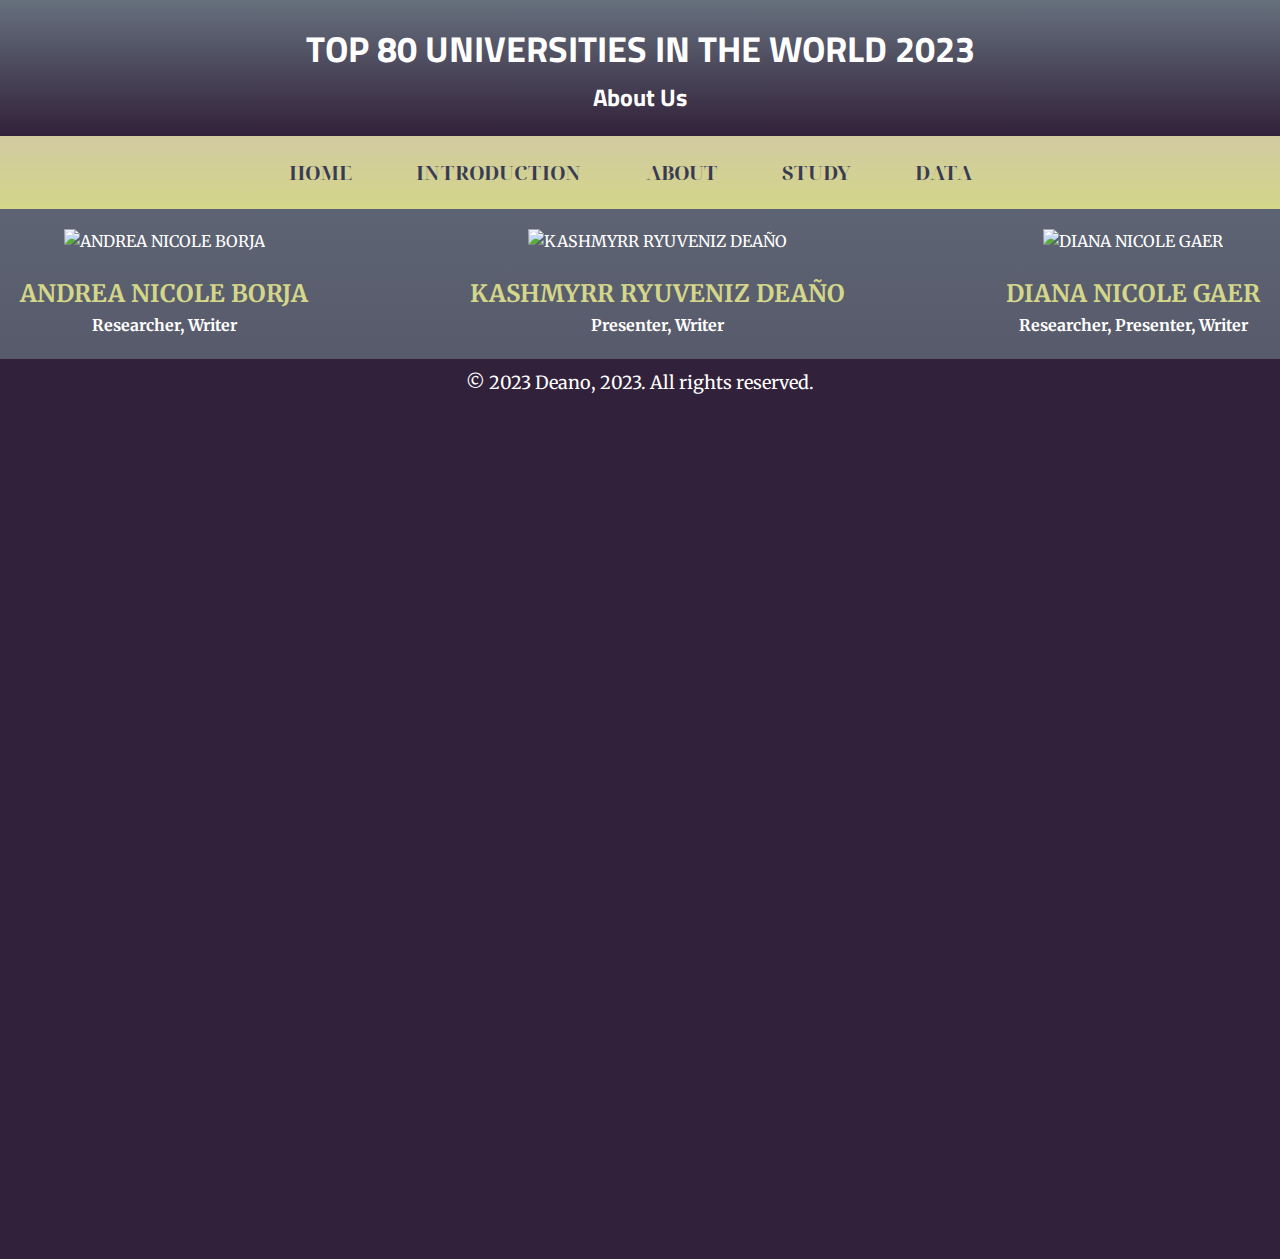
==== about.html @ 70b873c7 "Freedom!!!" ====
<!DOCTYPE html>
<html lang="en">
<head>
    <meta charset="UTF-8">
    <meta name="viewport" content="width=device-width, initial-scale=1.0">
    <link rel="stylesheet" href="styles.css">
    <link rel="icon" href="Images/favicon.png" type="image/x-icon">
    <link rel="shortcut icon" href="Images/favicon.png" type="image/x-icon">
    <title>TOP 80 UNIVERSITIES IN THE WORLD 2023 - ABOUT</title>
</head>
<body>
    <header>
        <div class="title">TOP 80 UNIVERSITIES IN THE WORLD 2023</div>
        <div class="subheading">About Us</div>
    </header>
    <nav>
        <ul class="navbar">
            <li><a href="index.html"><i class="fa fa-home"></i> HOME</a></li>
            <li><a href="introduction.html"><i class="fa fa-info-circle"></i> INTRODUCTION</a></li>
            <li><a href="about.html"><i class="fa fa-users"></i> ABOUT</a></li>
            <li><a href="study.html"><i class="fa fa-book"></i> STUDY</a></li>
            <li><a href="data.html"><i class="fa fa-database"></i> DATA</a></li>
        </ul>
    </nav>
    <main>
        <div class="profile">
            <div class="member">
                <img src="Images/photo1.jpg" alt="ANDREA NICOLE BORJA">
                <h2>ANDREA NICOLE BORJA</h2>
                <h4>Researcher, Writer</h4>
            </div>
            <div class="member">
                <img src="Images/photo2.jpg" alt="KASHMYRR RYUVENIZ DEAÑO">
                <h2>KASHMYRR RYUVENIZ DEAÑO</h2>
                <h4>Presenter, Writer</h4>
            </div>
            <div class="member">
                <img src="Images/photo3.jpg" alt="DIANA NICOLE GAER">
                <h2>DIANA NICOLE GAER</h2>
                <h4>Researcher, Presenter, Writer</h4>
            </div>
        </div>
    </main>
    <footer>
        <ul class="social-links">
                <a href="https://www.facebook.com/yuri.momongan">
                    <svg xmlns="http://www.w3.org/2000/svg" width="16" height="16" fill="currentColor" class="bi bi-facebook" viewBox="0 0 16 16">
                        <!-- ... (your Facebook link) ... -->
                    </svg>
                </a>
                <!-- ... (other social media links) ... -->
            </li>
        </ul>
        <p>&copy; 2023 Deano, 2023. All rights reserved.</p>
    </footer>
</body>
</html>
---- styles.css ----
/* Import Google Fonts */
@import url('https://fonts.googleapis.com/css2?family=Titillium+Web&display=swap');
@import url('https://fonts.googleapis.com/css2?family=Merriweather:wght@700&family=Noto+Serif+Display:ital,wght@0,100;0,300;1,100&family=Noto+Serif:wght@800');

/* Reset default margin, padding, and box-sizing */
* {
    margin: 0;
    padding: 0;
    box-sizing: border-box;
}

/* Global styles */
body {
    background: linear-gradient(to bottom, #66717E, #32213A);
    font-family: "Merriweather", serif;
    font-weight: 400;
    color: #fff;
    margin: 0;
    line-height: 1.6;
}

/* Header styles */
header {
    background: linear-gradient(to bottom, #66717E, #32213A);
    color: #fff;
    text-align: center;
    padding: 20px 0;
    font-weight: 700;
    box-shadow: 0 2px 5px rgba(0, 0, 0, 0.2);
    border-bottom: 1px solid #D1CAA1;
}

header h1 {
    font-size: 36px;
    margin: 0;
    text-transform: uppercase;
}

/* Navigation styles */
.navbar {
    background: linear-gradient(to bottom, #D1CAA1, #D4D689);
    list-style: none;
    text-align: center;
    padding: 10px 0;
}

.navbar li {
    display: inline;
    margin-right: 20px;
}

.navbar a {
    text-decoration: none;
    color: #383B53;
    font-family: 'Noto Serif Display', serif;
    font-weight: 700;
    font-size: 20px;
    opacity: 1;
    transition: opacity 0.3s;
    display: flex;
    align-items: center;
    text-align: left;
    display: inline-block;
    padding: 10px 20px;
}

.navbar a:hover {
    opacity: 0.8;
    background-color: #66717E;
}

.navbar a:active {
    opacity: 0.9;
    background-color: #D1CAA1;
}

/* Main content styles */
main {
    padding: 20px;
    color: #fff;
}

/* Section styles */
section.content {
    margin-bottom: 20px;
    padding: 20px;
    background-color: #66717E;
    border: 1px solid #383B53;
    font-weight: 400;
    text-align: center;
}

/* Heading styles */
h1, h2, h3 {
    font-family: "Merriweather", serif;
    color: #D4D689;
}

h2 {
    font-size: 24px;
    margin-top: 20px;
}

/* Paragraph styles */
p {
    font-size: 18px;
}

/* Table of contents styles */
ol.table-of-contents {
    list-style-type: decimal;
    margin: 0;
    padding-left: 20px;
    font-size: 16px;
    color: #D4D689;
}

ol.table-of-contents li {
    margin: 10px 0;
}

ol.table-of-contents a {
    text-decoration: none;
    color: #D4D689;
    transition: color 0.3s;
}

ol.table-of-contents a:hover {
    color: #fff;
}

/* Footer styles */
footer {
    background-color: #32213A;
    text-align: center;
    padding: 10px 0;
    font-weight: 400;
    position: relative;
    height: 100vh;
    margin: 0;
}

/* Social links styles */
.social-links {
    list-style: none;
    padding: 0;
    position: absolute;
    left: 10px;
    bottom: 10px;
}

.social-links a {
    text-decoration: none;
    color: #D4D689;
    font-size: 24px;
    margin-right: 20px;
    transition: color 0.3s;
}

.social-links a:hover {
    color: #fff;
}

/* Centered image styles */
.centered-photo {
    text-align: center;
}

.centered-photo img {
    max-width: 100%;
    height: auto;
    display: inline-block;
}

/* Title styles */
.title {
    font-family: 'Titillium Web', sans-serif;
    font-size: 36px;
    text-transform: uppercase;
}

/* Subheading styles */
.subheading {
    font-family: 'Titillium Web', sans-serif;
    font-size: 24px;
}

.profile {
    display: flex; /* Use Flexbox for horizontal layout */
    justify-content: space-between; /* Distribute items evenly */
}

.member {
    text-align: center;
}

/* Apply page break before each section */
.title, .photo, .content {
    page-break-before: always;
}
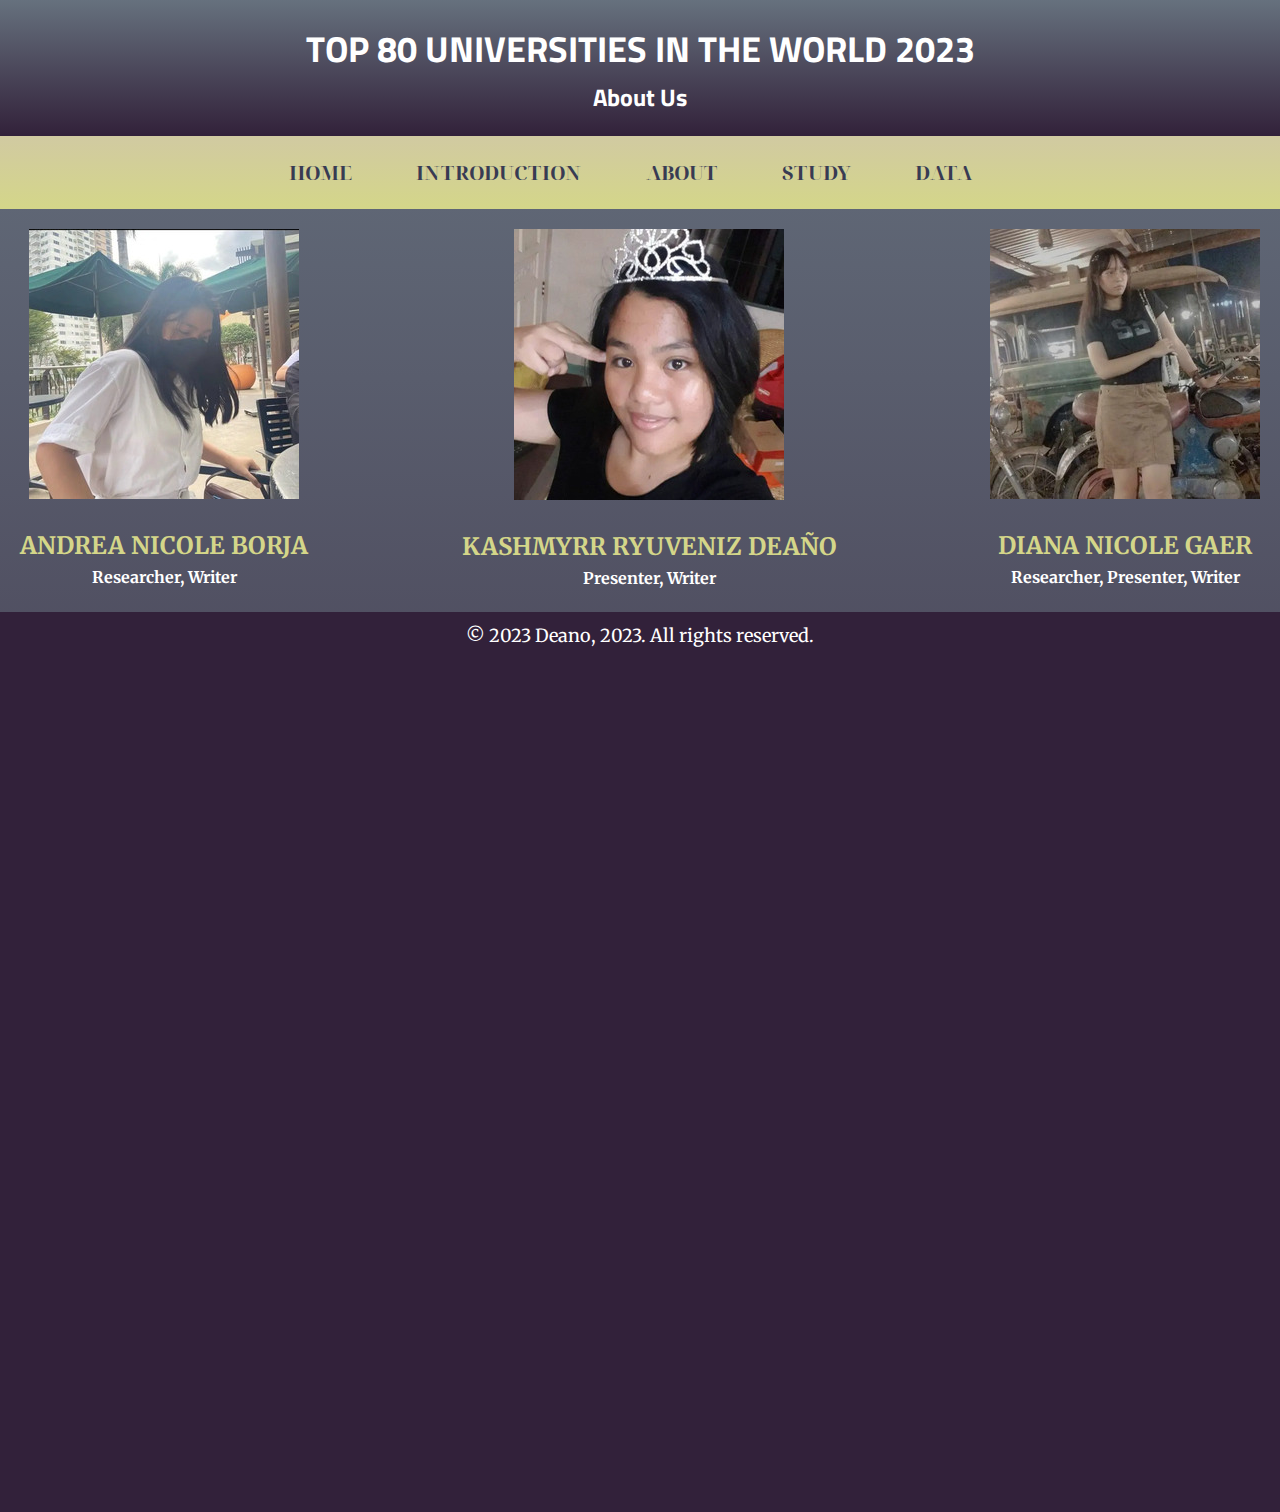
==== commit bd851672: "yeyee" ====
--- a/about.html
+++ b/about.html
@@ -4,8 +4,8 @@
     <meta charset="UTF-8">
     <meta name="viewport" content="width=device-width, initial-scale=1.0">
     <link rel="stylesheet" href="styles.css">
-    <link rel="icon" href="Images/favicon.png" type="image/x-icon">
-    <link rel="shortcut icon" href="Images/favicon.png" type="image/x-icon">
+    <link rel="icon" href="favicon.png" type="image/x-icon">
+    <link rel="shortcut icon" href="favicon.png" type="image/x-icon">
     <title>TOP 80 UNIVERSITIES IN THE WORLD 2023 - ABOUT</title>
 </head>
 <body>
@@ -25,17 +25,17 @@
     <main>
         <div class="profile">
             <div class="member">
-                <img src="Images/photo1.jpg" alt="ANDREA NICOLE BORJA">
+                <img src="photo1.jpg" alt="ANDREA NICOLE BORJA">
                 <h2>ANDREA NICOLE BORJA</h2>
                 <h4>Researcher, Writer</h4>
             </div>
             <div class="member">
-                <img src="Images/photo2.jpg" alt="KASHMYRR RYUVENIZ DEAÑO">
+                <img src="photo2.jpg" alt="KASHMYRR RYUVENIZ DEAÑO">
                 <h2>KASHMYRR RYUVENIZ DEAÑO</h2>
                 <h4>Presenter, Writer</h4>
             </div>
             <div class="member">
-                <img src="Images/photo3.jpg" alt="DIANA NICOLE GAER">
+                <img src="photo3.jpg" alt="DIANA NICOLE GAER">
                 <h2>DIANA NICOLE GAER</h2>
                 <h4>Researcher, Presenter, Writer</h4>
             </div>
